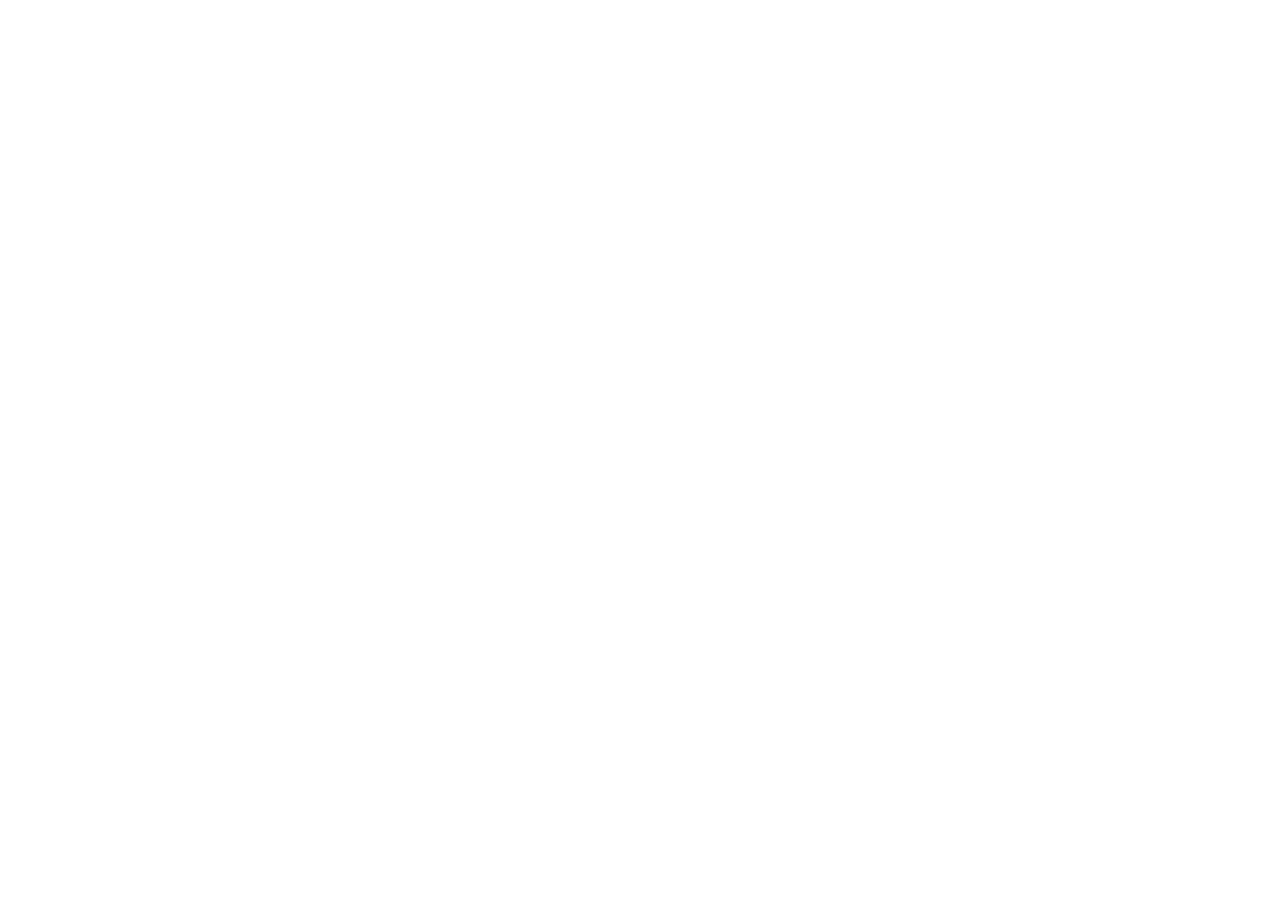
==== index.html @ ae41ec86 "linking to bootstrap and stylesheet" ====
<!DOCTYPE html>
<html>
<link rel="stylesheet" href="bootstrap.css" media="screen" title="bootstrap" charset="utf-8">
<link rel="stylesheet" href="main.css">

  <head>
    <meta charset="utf-8">
    <title>about_me</title>
  </head>
  <body>

  </body>
</html>
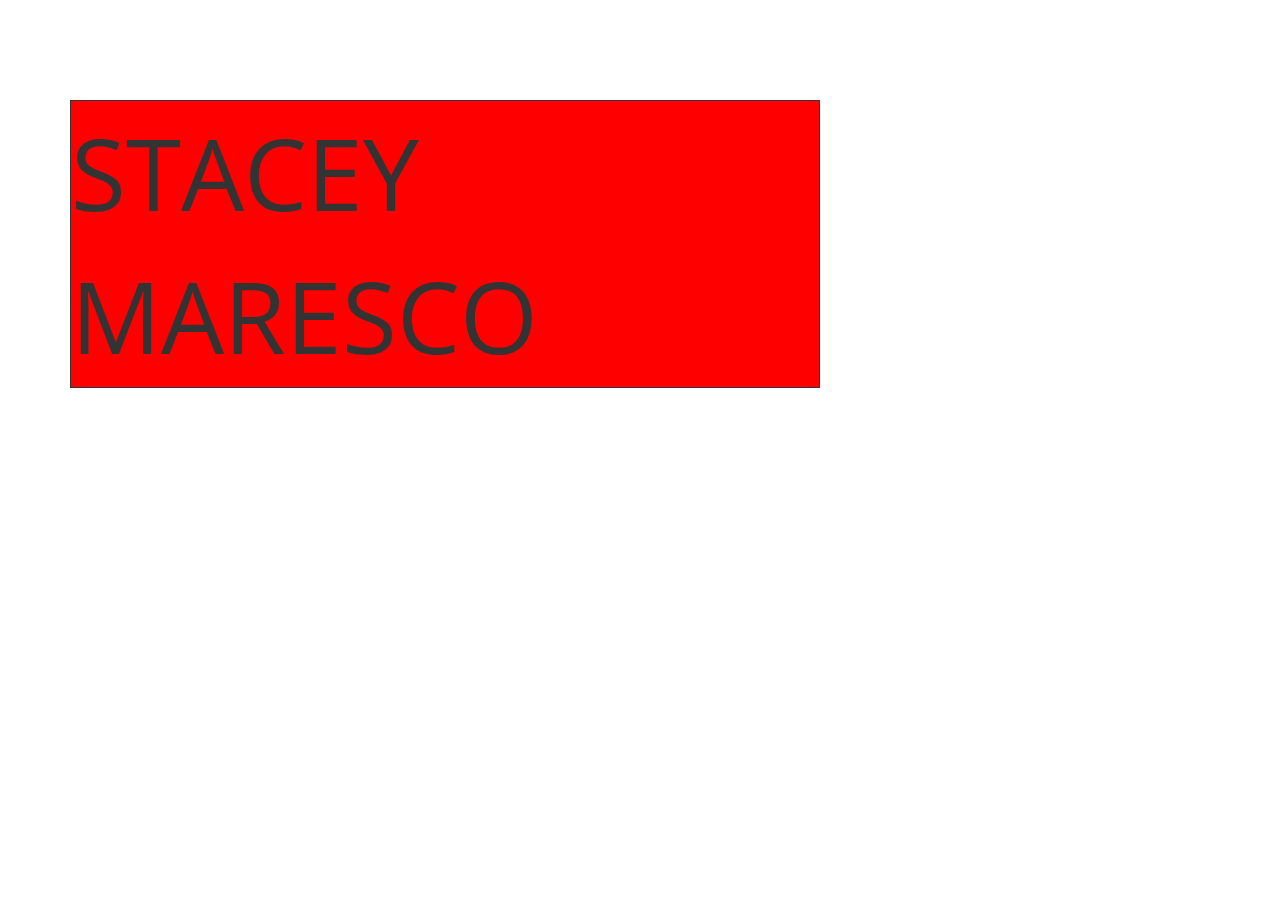
==== commit 09ebd452: "learning to center" ====
--- a/index.html
+++ b/index.html
@@ -1,13 +1,34 @@
 <!DOCTYPE html>
 <html>
-<link rel="stylesheet" href="bootstrap.css" media="screen" title="bootstrap" charset="utf-8">
-<link rel="stylesheet" href="main.css">
+    <link rel="stylesheet" href="bootstrap.css" media="screen" title="bootstrap" charset="utf-8">
+    <link href='http://fonts.googleapis.com/css?family=Open+Sans' rel='stylesheet' type='text/css'>
+    <link rel="stylesheet" href="main.css">
 
   <head>
     <meta charset="utf-8">
     <title>about_me</title>
   </head>
+
   <body>
+
+    <div class="container">
+      <div class="row">
+        <div class="col-md-8">
+          <div class="introduction">
+             Stacey Maresco
+          </div>
+        </div>
+      </div>
+    </div>
+
+
+        <!--  <div class="my-photos">
+            <div class="col-md-6">
+              <img src="http://payload336.cargocollective.com/1/17/574234/9038797/IMG_0956.jpg" 50% alt="" />
+            </div>
+          </div>-->
+
+
 
   </body>
 </html>
--- a/main.css
+++ b/main.css
@@ -0,0 +1,22 @@
+.introduction {
+  font-family: 'Open Sans', sans-serif;
+  font-size: 100px;
+  border: 1px solid;
+  text-align: left;
+  background-color: red;
+  text-transform: uppercase;
+
+
+
+  margin-top: 100px;
+
+}
+
+.my-photos {
+  margin-top: 150px;
+}
+
+.my-photos img {
+  width: 100%;
+  height: 100%;
+}
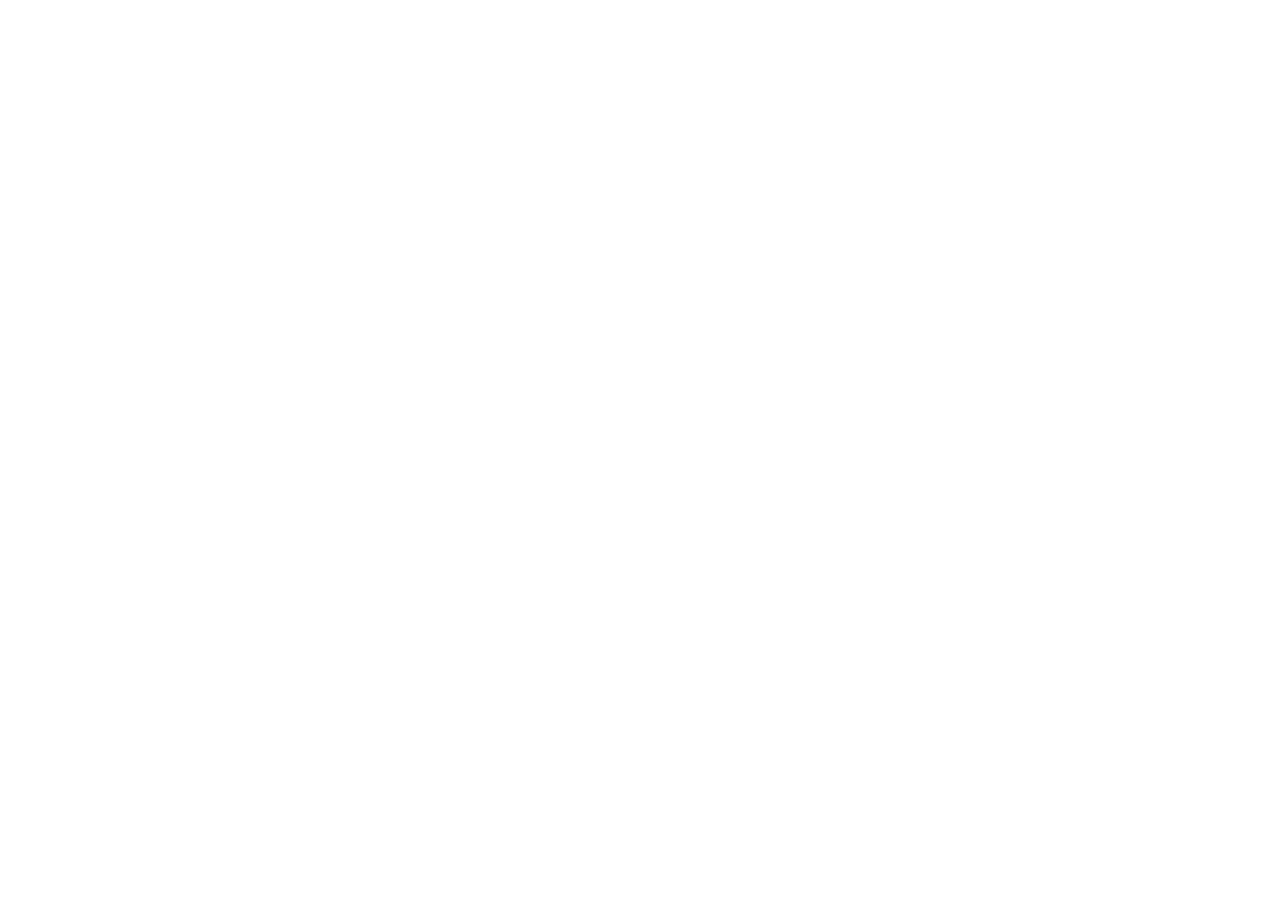
==== commit a845dfa9: "adding background" ====
--- a/index.html
+++ b/index.html
@@ -1,7 +1,7 @@
 <!DOCTYPE html>
 <html>
     <link rel="stylesheet" href="bootstrap.css" media="screen" title="bootstrap" charset="utf-8">
-    <link href='http://fonts.googleapis.com/css?family=Open+Sans' rel='stylesheet' type='text/css'>
+    <link href='http://fonts.googleapis.com/css?family=Raleway' rel='stylesheet' type='text/css'>
     <link rel="stylesheet" href="main.css">
 
   <head>
@@ -13,9 +13,10 @@
 
     <div class="container">
       <div class="row">
-        <div class="col-md-8">
+        <div class="col-md-10">
           <div class="introduction">
-             Stacey Maresco
+             <h1>Stacey Maresco</h1>
+             <p> I am a Language in Education specialist with 3+ years experience working in international development</p>
           </div>
         </div>
       </div>
--- a/main.css
+++ b/main.css
@@ -1,22 +1,23 @@
-.introduction {
-  font-family: 'Open Sans', sans-serif;
-  font-size: 100px;
-  border: 1px solid;
+html {
+  background: url(/Users/staceymaresco/Desktop/stardust.png) repeat;
+}
+
+body {
+  background: none;
+}
+
+.introduction h1 {
+  font-family: 'Raleway', sans-serif;  font-size:
+  font-size: 85px;
+  color: white;
   text-align: left;
-  background-color: red;
-  text-transform: uppercase;
+  position: relative;
+  background: rgba(0,0,0,0);
+  margin-top: 300px;
+}
 
-
-
-  margin-top: 100px;
+.introduction p {
+  font-family: 'Raleway', sans-serif;  font-size: 40px;
+  color: white;
 
 }
-
-.my-photos {
-  margin-top: 150px;
-}
-
-.my-photos img {
-  width: 100%;
-  height: 100%;
-}
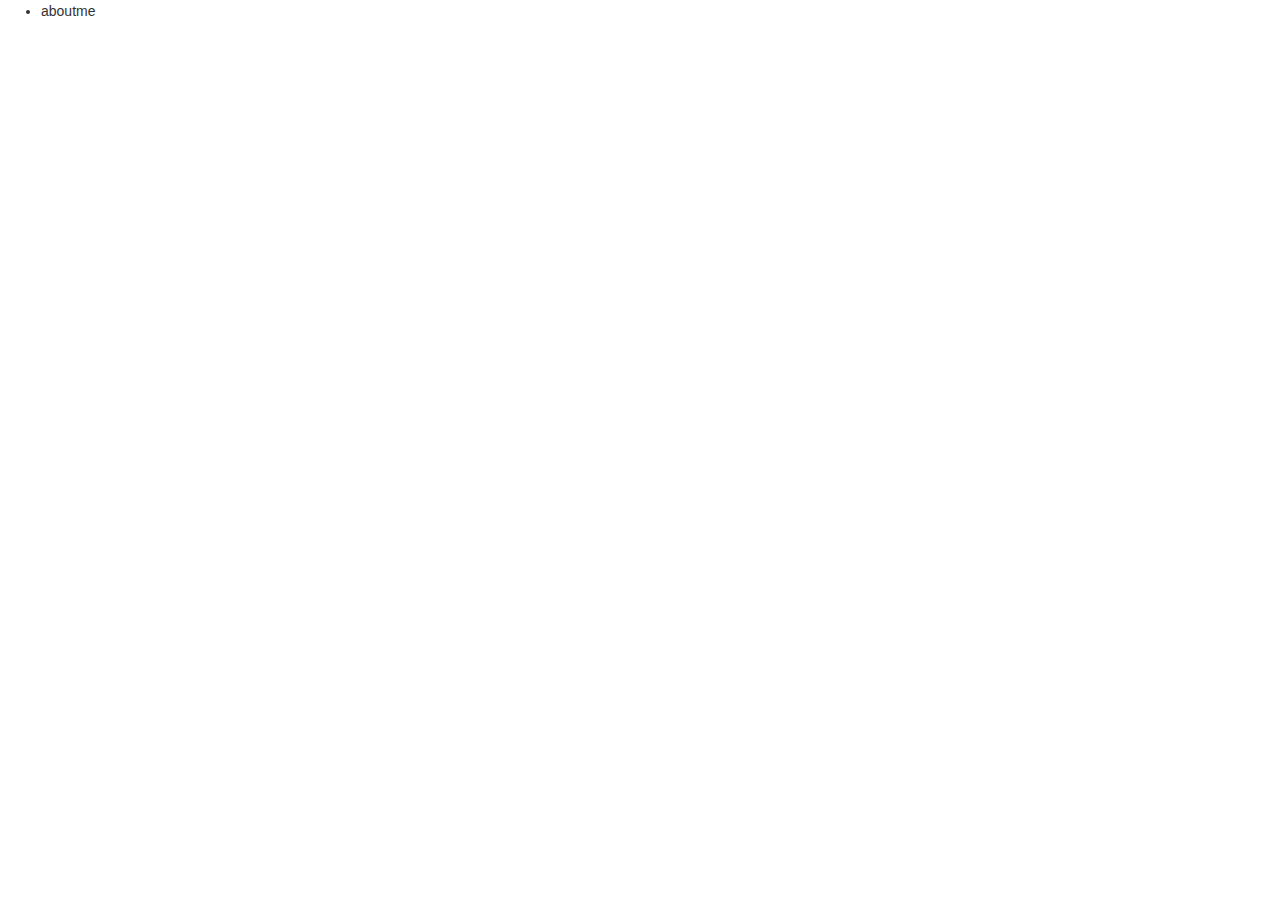
==== commit e628c831: "trying out navbar" ====
--- a/index.html
+++ b/index.html
@@ -10,6 +10,13 @@
   </head>
 
   <body>
+
+    <div class="navbar">
+      <ul>
+        <li>aboutme</li>
+      </ul>
+    </div>
+
 
     <div class="container">
       <div class="row">
--- a/main.css
+++ b/main.css
@@ -7,8 +7,8 @@
 }
 
 .introduction h1 {
-  font-family: 'Raleway', sans-serif;  font-size:
-  font-size: 85px;
+  font-family: 'Raleway', sans-serif;
+  font-size: 90px;
   color: white;
   text-align: left;
   position: relative;
@@ -17,7 +17,8 @@
 }
 
 .introduction p {
-  font-family: 'Raleway', sans-serif;  font-size: 40px;
+  font-family: 'Raleway', sans-serif;
+  font-size: 30px;
   color: white;
 
 }
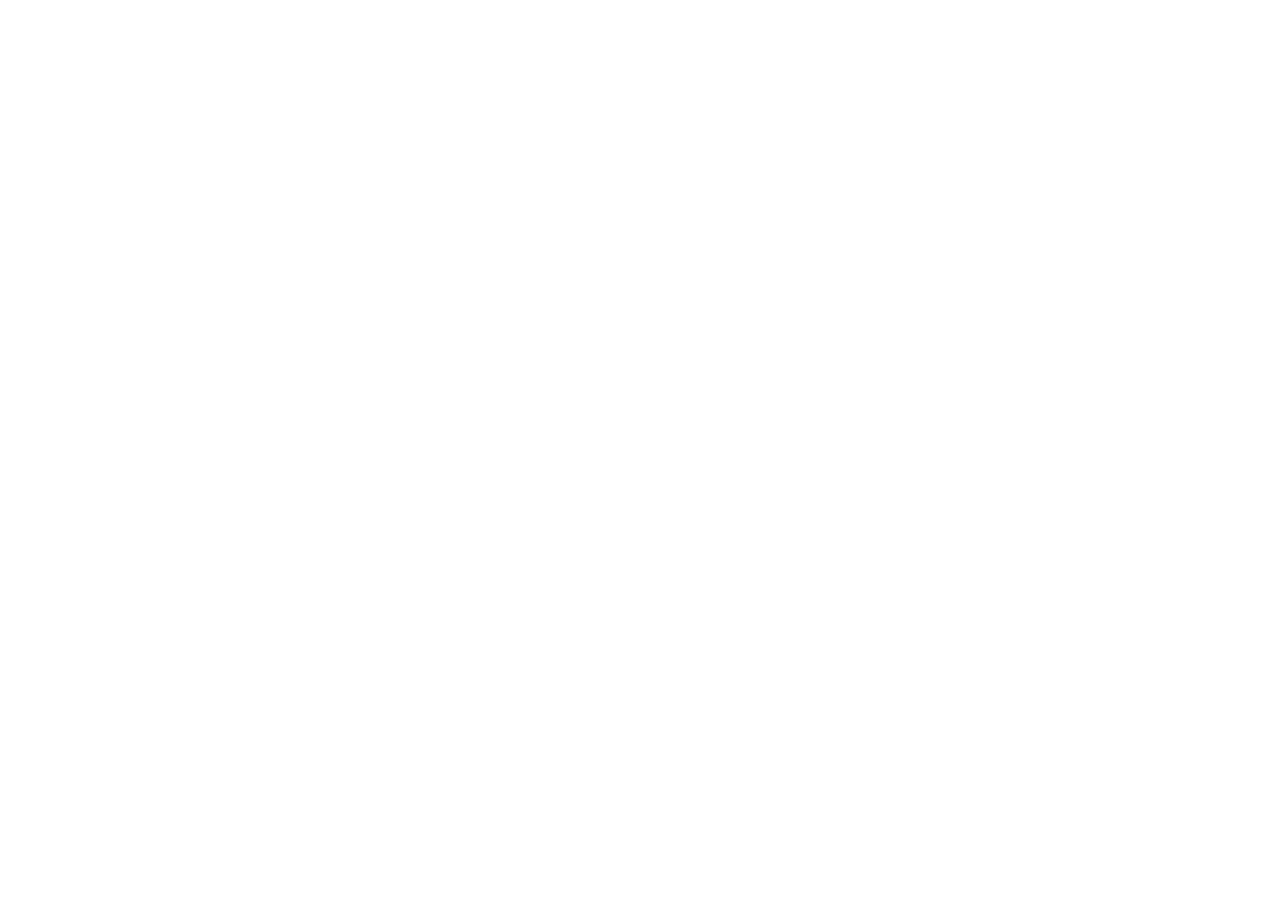
==== commit e5127a8d: "fixing position of front content" ====
--- a/index.html
+++ b/index.html
@@ -11,22 +11,21 @@
 
   <body>
 
-    <div class="navbar">
-      <ul>
-        <li>aboutme</li>
-      </ul>
-    </div>
-
-
     <div class="container">
-      <div class="row">
-        <div class="col-md-10">
-          <div class="introduction">
-             <h1>Stacey Maresco</h1>
-             <p> I am a Language in Education specialist with 3+ years experience working in international development</p>
-          </div>
+        <div class="row">
+            <div class="col-md-2">
+              <p> </p>
+            </div>
+            <div class="col-md-8">
+              <div class="introduction">
+                 <h1>Stacey Maresco</h1>
+                 <span></span>
+              </div>
+            </div>
+            <div class="col-md-2">
+              <p></p>
+            </div>
         </div>
-      </div>
     </div>
 
 
--- a/main.css
+++ b/main.css
@@ -10,15 +10,20 @@
   font-family: 'Raleway', sans-serif;
   font-size: 90px;
   color: white;
-  text-align: left;
+  text-align: center;
   position: relative;
   background: rgba(0,0,0,0);
-  margin-top: 300px;
+  margin-top: 175px;
+  border: 1px solid white;
+  padding-top: 30px;
+  padding-bottom: 30px;
 }
 
-.introduction p {
+.introduction span {
   font-family: 'Raleway', sans-serif;
-  font-size: 30px;
+  font-size: 20px;
   color: white;
+  position:absolute;
+  text-align: center;
 
 }
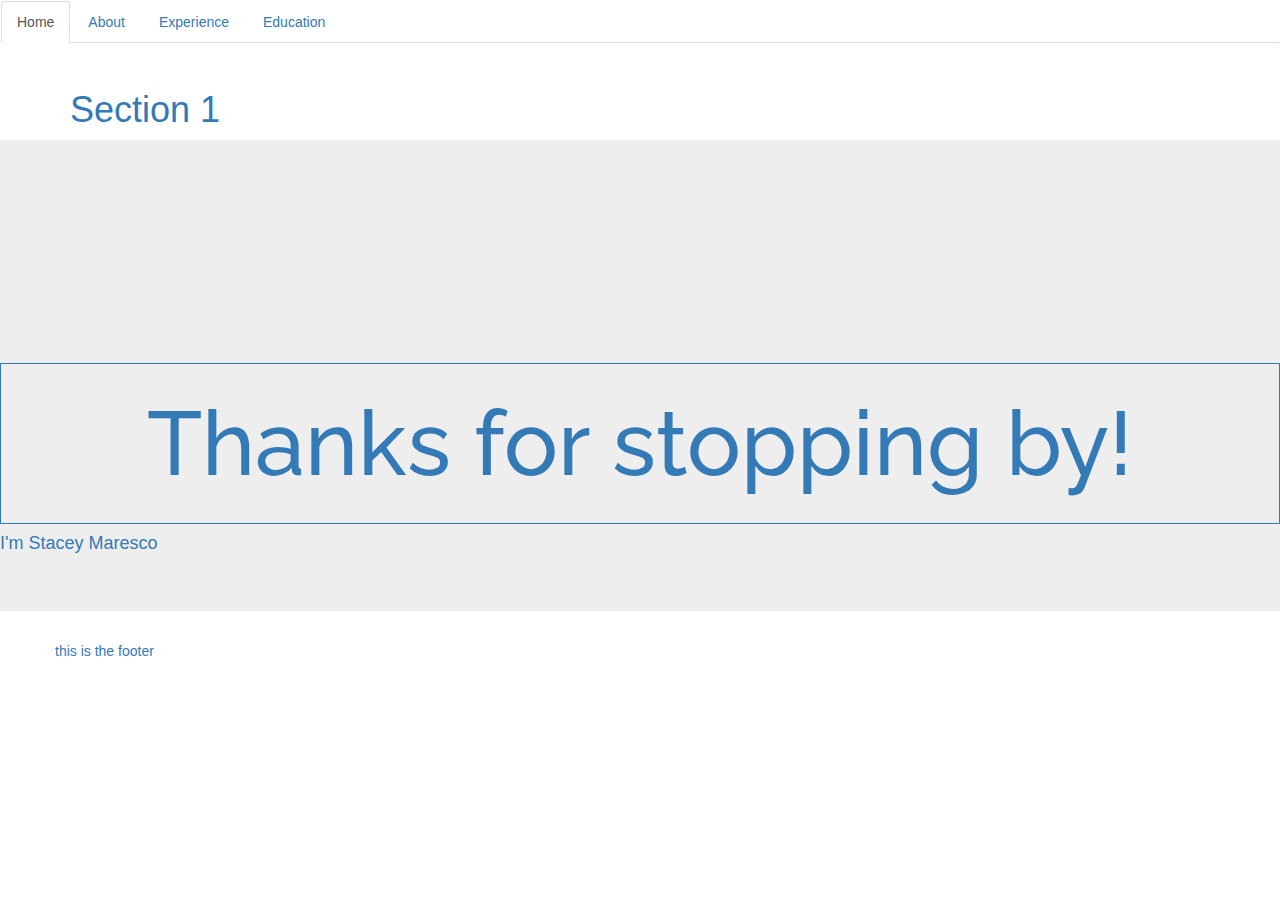
==== commit d33bed3c: "another big change" ====
--- a/index.html
+++ b/index.html
@@ -10,31 +10,33 @@
   </head>
 
   <body>
+    <div class="navbar">
+      <ul class="nav nav-tabs">
+        <li role="presentation" class="active"><a href="#">Home</a></li>
+        <li role="presentation"><a href="#">About</a></li>
+        <li role="presentation"><a href="#">Experience</a></li>
+        <li role="presentation"><a href="#">Education</li>
+      </ul>
+    </div>
 
     <div class="container">
-        <div class="row">
-            <div class="col-md-2">
-              <p> </p>
-            </div>
-            <div class="col-md-8">
-              <div class="introduction">
-                 <h1>Stacey Maresco</h1>
-                 <span></span>
-              </div>
-            </div>
-            <div class="col-md-2">
-              <p></p>
-            </div>
-        </div>
+      <h1> Section 1 </h1>
     </div>
 
+        <div class="jumbotron">
+              <div class="introduction">
+                 <h1>Thanks for stopping by!</h1>
+                 <h4> I'm Stacey Maresco</h4>
+              </div>
+        </div>
 
-        <!--  <div class="my-photos">
-            <div class="col-md-6">
-              <img src="http://payload336.cargocollective.com/1/17/574234/9038797/IMG_0956.jpg" 50% alt="" />
-            </div>
-          </div>-->
-
+    <div class="footer-wrapper">
+      <div class="container">
+        <div class="row">
+            this is the footer
+        </div>
+      </div>
+    </div>
 
 
   </body>
--- a/main.css
+++ b/main.css
@@ -9,21 +9,25 @@
 .introduction h1 {
   font-family: 'Raleway', sans-serif;
   font-size: 90px;
-  color: white;
   text-align: center;
   position: relative;
   background: rgba(0,0,0,0);
   margin-top: 175px;
-  border: 1px solid white;
+  border: 1px solid;
   padding-top: 30px;
   padding-bottom: 30px;
 }
 
-.introduction span {
-  font-family: 'Raleway', sans-serif;
-  font-size: 20px;
-  color: white;
-  position:absolute;
-  text-align: center;
+.col-md-2 {
+  margin-top: 175px;
+  border: 1px solid;
+  padding-top: 30px;
+  padding-bottom: 30px;}
 
+.footer {
+  position: absolute;
+  bottom: 0;
+  width: 100%;
+  height: 60px;
+  background-color: #f5f5f5;
 }
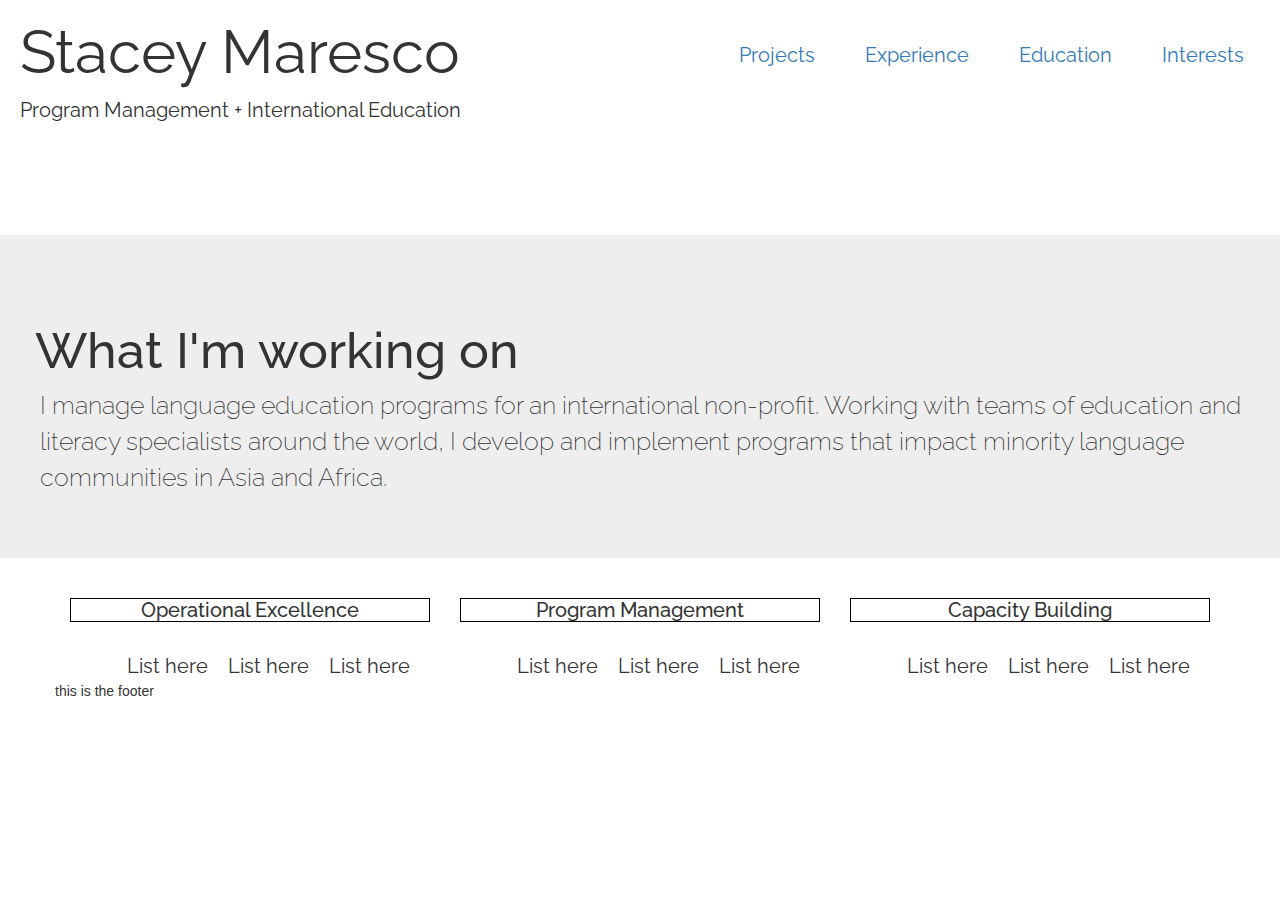
==== commit b4d41811: "lots of changes to about me" ====
--- a/index.html
+++ b/index.html
@@ -10,25 +10,55 @@
   </head>
 
   <body>
-    <div class="navbar">
-      <ul class="nav nav-tabs">
-        <li role="presentation" class="active"><a href="#">Home</a></li>
-        <li role="presentation"><a href="#">About</a></li>
-        <li role="presentation"><a href="#">Experience</a></li>
-        <li role="presentation"><a href="#">Education</li>
-      </ul>
-    </div>
+      <div id="name"> Stacey Maresco
+          <p id="tagline"> Program Management + International Education </p>
+      </div>
+      <div class="navbar">
+          <ul class="nav">
+              <li role="presentation" class="active"><a href="#">Interests</a></li>
+              <li role="presentation"><a href="#">Education</a></li>
+              <li role="presentation" id="experience"><a href="#">Experience</a></li>
+              <li role="presentation"><a href="#">Projects</li></a>
+          </ul>
+      </div>
 
-    <div class="container">
-      <h1> Section 1 </h1>
-    </div>
+      <div class="jumbotron">
+          <div class="row" id="introduction">
+            <h1> What I'm working on</h1>
+            <p> I manage language education programs for an international non-profit. Working with teams of education and literacy specialists
+            around the world, I develop and implement programs that impact minority language communities in Asia and Africa.</p>
+          </div>
+      </div>
 
-        <div class="jumbotron">
-              <div class="introduction">
-                 <h1>Thanks for stopping by!</h1>
-                 <h4> I'm Stacey Maresco</h4>
+      <div class="container">
+          <div class="row">
+              <div class="col-md-4">
+                <h4>Operational Excellence</h4>
+                  <ul>
+                    <li>List here</li>
+                    <li>List here</li>
+                    <li>List here</li>
+                  </ul>
               </div>
-        </div>
+              <div class="col-md-4">
+                <h4>Program Management</h4>
+                  <ul>
+                    <li>List here</li>
+                    <li>List here</li>
+                    <li>List here</li>
+                  </ul>
+              </div>
+            <div class="col-md-4">
+                <h4>Capacity Building</h4>
+                    <ul>
+                      <li>List here</li>
+                      <li>List here</li>
+                      <li>List here</li>
+                    </ul>
+            </div>
+
+          </div>
+      </div>
 
     <div class="footer-wrapper">
       <div class="container">
--- a/main.css
+++ b/main.css
@@ -6,23 +6,67 @@
   background: none;
 }
 
-.introduction h1 {
-  font-family: 'Raleway', sans-serif;
-  font-size: 90px;
-  text-align: center;
-  position: relative;
-  background: rgba(0,0,0,0);
-  margin-top: 175px;
-  border: 1px solid;
-  padding-top: 30px;
-  padding-bottom: 30px;
+.nav {
+  margin-top: 10px;
 }
 
-.col-md-2 {
-  margin-top: 175px;
-  border: 1px solid;
-  padding-top: 30px;
-  padding-bottom: 30px;}
+ul li {
+  display: inline;
+  float: right;
+  padding-top: 20px;
+  padding-right: 20px;
+  font-family: 'Raleway', sans-serif;
+  font-size: 20px;
+}
+
+#name {
+  font-size: 60px;
+  font-family: 'Raleway', sans-serif;
+  float: left;
+  padding-top: 10px;
+  padding-left: 20px;
+}
+
+#tagline {
+  font-size: 20px;
+  font-family:'Raleway', sans-serif;
+}
+
+.jumbotron {
+  height: 100%;
+  margin-top: 100px;
+}
+
+.jumbotron h1 {
+  font-family: 'Raleway', sans-serif;
+  margin-left: 20px;
+  padding-top: 20px;
+  padding-left: 30px;
+  font-family: 'Raleway', sans-serif, black;
+  font-size: 50px;
+  //*border: 1px solid;*//
+  text-decoration: none;
+  text-align: left;
+}
+
+.jumbotron p {
+  margin-left: 20px;
+  padding-left: 35px;
+  text-align: left;
+  font-size: 25px;
+  font-family: 'Raleway', sans-serif, black;
+}
+
+.col-md-4 h4 {
+  text-align: center;
+  border: 1px solid black;
+  font-family: 'Raleway', sans-serif, black;
+  font-size: 20px;
+}
+
+.col-md-4 li {
+  display: block;
+}
 
 .footer {
   position: absolute;
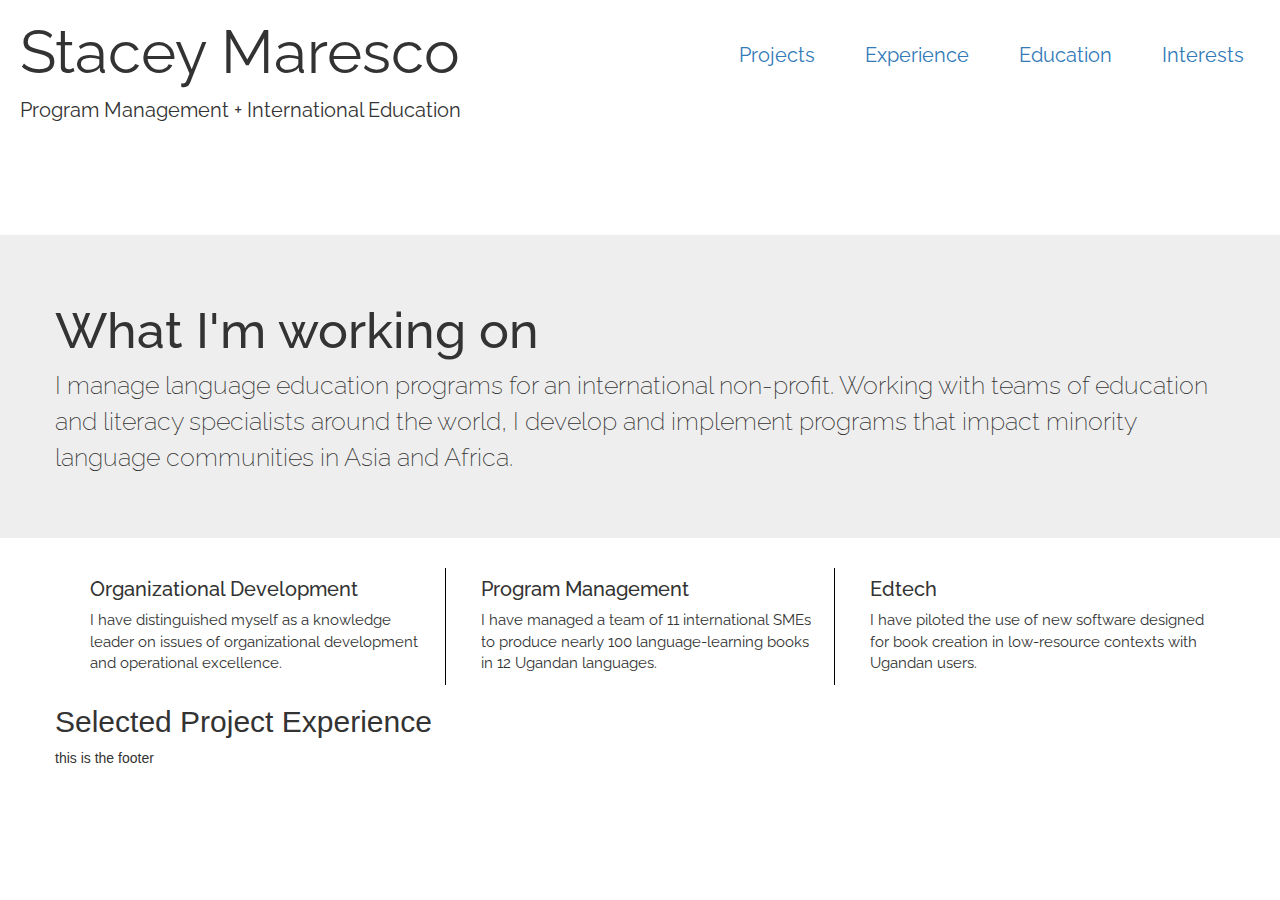
==== commit 1f046273: "adding projects" ====
--- a/index.html
+++ b/index.html
@@ -23,42 +23,40 @@
       </div>
 
       <div class="jumbotron">
+        <div class="container">
           <div class="row" id="introduction">
             <h1> What I'm working on</h1>
             <p> I manage language education programs for an international non-profit. Working with teams of education and literacy specialists
             around the world, I develop and implement programs that impact minority language communities in Asia and Africa.</p>
           </div>
+        </div>
       </div>
 
       <div class="container">
           <div class="row">
               <div class="col-md-4">
-                <h4>Operational Excellence</h4>
-                  <ul>
-                    <li>List here</li>
-                    <li>List here</li>
-                    <li>List here</li>
-                  </ul>
+                <h4>Organizational Development</h4>
+                <p> I have distinguished myself as a knowledge leader on issues of organizational development and operational excellence.</p>
               </div>
-              <div class="col-md-4">
+              <div class="col-md-4" id="program_management">
                 <h4>Program Management</h4>
-                  <ul>
-                    <li>List here</li>
-                    <li>List here</li>
-                    <li>List here</li>
-                  </ul>
+                   <p> I have managed a team of 11 international SMEs to produce nearly 100 language-learning books in 12 Ugandan languages.</p>
               </div>
             <div class="col-md-4">
-                <h4>Capacity Building</h4>
-                    <ul>
-                      <li>List here</li>
-                      <li>List here</li>
-                      <li>List here</li>
-                    </ul>
+                <h4>Edtech</h4>
+                <p> I have piloted the use of new software designed for book creation in low-resource contexts with Ugandan users. </p>
             </div>
 
           </div>
       </div>
+
+    <div class="container">
+      <div class="row" id="Projects">
+        <h2>Selected Project Experience</h2>
+
+
+      </div>
+    </div>
 
     <div class="footer-wrapper">
       <div class="container">
--- a/main.css
+++ b/main.css
@@ -10,7 +10,7 @@
   margin-top: 10px;
 }
 
-ul li {
+.nav li {
   display: inline;
   float: right;
   padding-top: 20px;
@@ -39,9 +39,6 @@
 
 .jumbotron h1 {
   font-family: 'Raleway', sans-serif;
-  margin-left: 20px;
-  padding-top: 20px;
-  padding-left: 30px;
   font-family: 'Raleway', sans-serif, black;
   font-size: 50px;
   //*border: 1px solid;*//
@@ -50,22 +47,29 @@
 }
 
 .jumbotron p {
-  margin-left: 20px;
-  padding-left: 35px;
   text-align: left;
   font-size: 25px;
   font-family: 'Raleway', sans-serif, black;
 }
 
+
+
 .col-md-4 h4 {
-  text-align: center;
-  border: 1px solid black;
+  text-align: left;
   font-family: 'Raleway', sans-serif, black;
   font-size: 20px;
+  padding-left: 20px;
 }
 
-.col-md-4 li {
-  display: block;
+.col-md-4 p {
+  font-family: 'Raleway', sans-serif, black;
+  font-size: 15px;
+  padding-left: 20px;
+}
+
+#program_management {
+  border-right: 1px solid black;
+  border-left: 1px solid black;
 }
 
 .footer {
